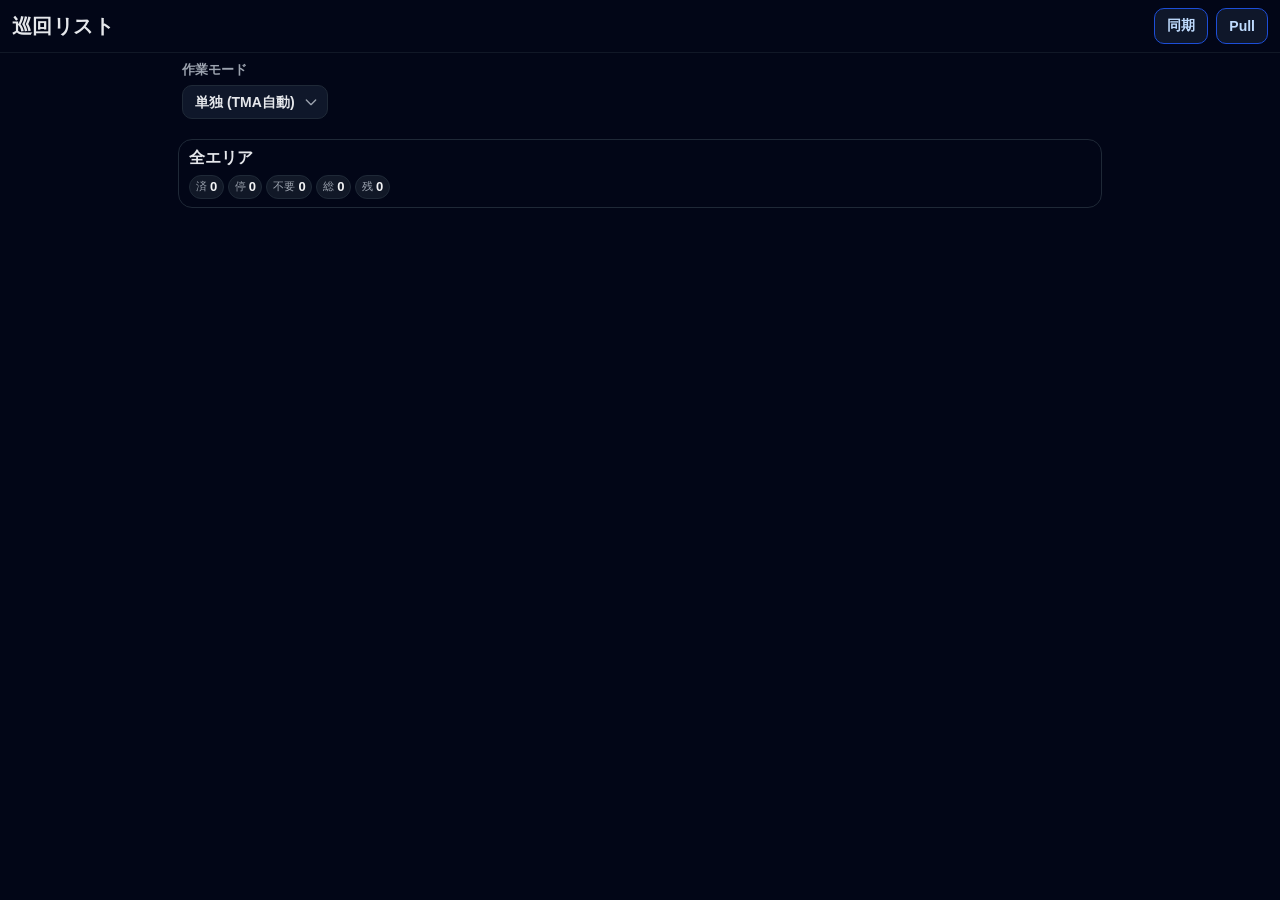
==== index.html @ ec878384 "Add files via upload" ====
<!doctype html>
<html lang="ja">
<head>
  <meta charset="utf-8" />
  <meta name="viewport" content="width=device-width,initial-scale=1,viewport-fit=cover" />
  <title>巡回リスト s9b</title>
  <link rel="stylesheet" href="style.css?v=s9b" />
</head>
<body>
  <header class="appbar">
    <div class="title">巡回リスト</div>
    <div class="btns">
      <button id="syncBtn" class="btn primary">同期</button>
      <button id="pushLogBtn" class="btn primary">Pull</button>
    </div>
  </header>
  <main class="wrap">
    <div class="mode-switch-container">
      <div class="mode-switch-label">作業モード</div>
      <select id="workModeSelect" class="mode-switch-select">
        <option value="single">単独 (TMA自動)</option>
        <option value="continuous">連続 (TMA手動)</option>
      </select>
    </div>
    <p id="statusText" class="hint"></p>
    <section class="cards" id="city-list-container"></section>
    <section class="cards" style="margin-top:8px;">
      <div class="cardlink">
        <h2>全エリア</h2>
        <div class="meta">
          <span class="chip">済 <span id="all-done">0</span></span>
          <span class="chip">停 <span id="all-stop">0</span></span>
          <span class="chip">不要 <span id="all-skip">0</span></span>
          <span class="chip">総 <span id="all-total">0</span></span>
          <span class="chip">残 <span id="all-rem">0</span></span>
        </div>
      </div>
    </section>
  </main>
  <div id="progressModal" class="modal"><div class="dialog"><h3>同期中…</h3><div class="barwrap"><div id="progressBar" class="bar"></div></div></div></div>
  <script src="app.js?v=s9b"></script>
  <script>Junkai.initIndex();</script>
</body>
</html>
---- style.css ----
:root{
  /* ダークモード用カラー定義 */
  --fg:#e5e7eb;
  --muted:#9ca3af;
  --card:#020617;
  --line:#1f2937;

  /* ステータスカラー */
  --green:#22c55e;
  --pink:#fb7185;
  --gray:#6b7280;
  --yellow:#eab308;
  --blue:#38bdf8;

  --accent:#38bdf8;
  --app-version:"s9f";
}

*{box-sizing:border-box;}
html,body{margin:0;padding:0;background:#020617;color:var(--fg);font-family:-apple-system,BlinkMacSystemFont,"Segoe UI",Roboto,"Noto Sans JP",sans-serif;}

/* App Bar */
.appbar{position:sticky;top:0;z-index:20;background:#020617;border-bottom:1px solid #111827;display:flex;align-items:center;justify-content:space-between;padding:8px 12px;gap:8px;}
.appbar .title{font-weight:800;letter-spacing:.02em;font-size:20px;}
.appbar .btns{display:flex;gap:8px;}
.btn{appearance:none;border:1px solid var(--line);background:#020617;border-radius:10px;padding:8px 12px;font-weight:700;font-size:14px;color:var(--fg);cursor:pointer;white-space:nowrap;}
.btn.primary{background:#0f172a;border-color:#1d4ed8;color:#bfdbfe;}
.btn:hover{background:#0f172a;}

/* iPhone対応：全体マージン */
.wrap{max-width:940px;margin:8px auto;padding:0 8px 60px;}

/* Hint */
.hint{color:var(--muted);font-size:12px;margin:4px 2px;}

/* Grid Gap */
.cards{display:grid;grid-template-columns:1fr;gap:6px;}

/* カードリンク */
.cardlink{display:block;text-decoration:none;color:inherit;background:var(--card);border:1px solid var(--line);border-radius:14px;padding:8px 10px;}
.cardlink:hover{background:#020617;border-color:#334155;}

/* カード内タイトル */
.cardlink h2 { margin: 0;
font-size: 16px; line-height: 1.3; }

/* メタ情報(チップコンテナ) */
.meta{display:flex;gap:4px;flex-wrap:wrap;color:var(--muted);font-size:12px;margin-top:6px;}

/* チップと数値のサイズアップ */
.chip {
  display:inline-flex;
  align-items:center;
  gap:3px;
  background:#111827;
  border:1px solid var(--line);
  border-radius:999px;
  padding:2px 6px;
  color:var(--muted);
  font-size:11px;
  height:24px;
}
.chip span {
  font-weight:700;
  color:#f3f4f6;
  font-size:13px;
  letter-spacing: -0.5px;
}

.empty{color:var(--muted);font-size:14px;margin-top:10px;}

/* モーダル：配置を下部にオフセット (親指が届きやすい位置) */
.modal{position:fixed;inset:0;background:rgba(0,0,0,.65);display:none;align-items:flex-end;justify-content:center;padding-bottom:25vh;z-index:50;}
.modal.show{display:flex;}
.dialog{width:min(480px,90vw);background:#020617;color:#fff;border-radius:12px;padding:16px 14px;border:1px solid #111827;}
.barwrap{height:8px;background:#020617;border-radius:999px;overflow:hidden;margin-top:10px;border:1px solid #1f2937;}
.bar{height:100%;width:0;background:linear-gradient(90deg,#60a5fa,#a78bfa,#34d399);}

/* フィルタモーダル用スタイル */
.filter-dialog{width:min(360px,90vw);background:#020617;color:#fff;border-radius:12px;padding:20px;border:1px solid #111827;}
.filter-dialog h3{margin:0 0 16px 0;font-size:16px;font-weight:700;}
.filter-options{display:flex;flex-direction:column;gap:12px;margin-bottom:20px;}
.filter-option{display:flex;align-items:center;gap:10px;padding:8px 12px;background:#0f172a;border:1px solid var(--line);border-radius:8px;}
.filter-option input[type="checkbox"]{width:18px;height:18px;cursor:pointer;accent-color:#38bdf8;}
.filter-option label{font-size:14px;cursor:pointer;flex:1;}
.filter-actions{display:flex;gap:10px;justify-content:flex-end;}
.filter-actions .btn{min-width:80px;}

/* リスト */
.list{display:flex;flex-direction:column;gap:8px;}
.row{display:grid;grid-template-columns:auto 1fr auto;gap:8px;align-items:flex-start;border:1px solid var(--line);border-radius:14px;background:var(--card);padding:8px;position:relative;overflow:hidden;}
.row::before{content:"";position:absolute;top:0;bottom:0;left:0;width:4px;background:transparent;border-radius:14px 0 0 14px;}
.row::after{content:"";position:absolute;top:0;bottom:0;right:0;width:4px;background:transparent;border-radius:0 14px 14px 0;}

.row .idx{font-weight:800;color:#e5e7eb;}
.row .leftcol{display:flex;flex-direction:column;gap:4px;align-items:flex-start;}
.row .left-top{display:flex;align-items:center;gap:6px;}

.row .mid{display:flex;flex-direction:column;gap:2px;min-width:0;}
.row .title{font-weight:800;font-size:15px;white-space:normal;display:-webkit-box;-webkit-line-clamp:2;-webkit-box-orient:vertical;overflow:hidden;line-height:1.2;}
.row .sub{color:#cbd5f5;white-space:normal;line-height:1.1;font-size:14px;}

.rightcol{display:flex;flex-direction:column;gap:8px;align-items:flex-end;}
.state{padding:4px 6px;border:1px solid var(--line);border-radius:10px;background:#020617;color:var(--fg);font-size:13px;cursor:pointer;}

.btn-group{display:flex;gap:4px;}

/* タイヤ点検ボタン */
.tire-btn{padding:8px 12px;font-size:13px;border-radius:10px;border:1px solid var(--line);background:#020617;color:var(--fg);cursor:pointer;font-weight:700;}
.tire-btn:hover{background:#0f172a;}

/* TMAボタン (ダークUI調和・アウトライン型) */
.tma-btn{padding:8px 12px;font-size:13px;border-radius:10px;border:1px solid #0d9488;background:#020617;color:#2dd4bf;cursor:pointer;font-weight:700;}
.tma-btn:hover{background:#0f172a;border-color:#14b8a6;color:#5eead4;}
.tma-btn:disabled{background:#020617;border-color:#374151;color:#4b5563;cursor:not-allowed;}

/* 背景色 */
.bg-green{background:var(--card);border:1px solid var(--green);}
.bg-green::before,.bg-green::after{background:var(--green);}
.bg-pink{background:var(--card);border:1px solid var(--pink);}
.bg-pink::before,.bg-pink::after{background:var(--pink);}
.bg-gray{background:var(--card);border:1px solid var(--gray);}
.bg-gray::before,.bg-gray::after{background:var(--gray);}
.bg-yellow{background:var(--card);border:1px solid var(--yellow);}
.bg-yellow::before,.bg-yellow::after{background:var(--yellow);}
.bg-blue{background:var(--card);border:1px solid var(--blue);}
.bg-blue::before,.bg-blue::after{background:var(--blue);}

.ver{position:fixed;right:8px;bottom:6px;font-size:10px;color:#64748b;opacity:.7;pointer-events:none;z-index:9;}
.datetime{font-size:12px;color:#9ca3af;line-height:1.2;text-align:left;white-space:normal;}

.version-label{position:fixed;right:8px;bottom:8px;font-size:11px;color:var(--muted);opacity:.8;pointer-events:none;z-index:9999;}
.version-label::before{content:"ver ";}
.version-label::after{content:var(--app-version);}

/* 作業モード切り替え (2行レイアウト) */
.mode-switch-container{margin:4px 2px 12px;padding:0 2px;}
.mode-switch-label{display:block;font-size:13px;font-weight:700;color:var(--muted);margin-bottom:6px;}
.mode-switch-select{display:block;appearance:none;background:#0f172a;border:1px solid var(--line);border-radius:10px;color:var(--fg);padding:8px 32px 8px 12px;font-size:14px;font-weight:700;cursor:pointer;color-scheme:dark;background-image:url("data:image/svg+xml,%3Csvg xmlns='http://www.w3.org/2000/svg' fill='none' viewBox='0 0 24 24' stroke='%239ca3af'%3E%3Cpath stroke-linecap='round' stroke-linejoin='round' stroke-width='2' d='M19 9l-7 7-7-7'%3E%3C/path%3E%3C/svg%3E");background-repeat:no-repeat;background-position:right 8px center;background-size:16px;}

/* チェックボックス */
.chk{width:18px;height:18px;cursor:pointer;accent-color:#38bdf8;}

/* TMA確認用カスタムモーダル */
.tma-confirm-actions {
  display: flex;
  gap: 12px;
  margin-top: 24px;
  flex-direction: row; 
}
.tma-confirm-actions .btn {
  flex: 1; 
  padding: 12px 0; 
  font-size: 16px;
}
.tma-confirm-actions .btn-ok {
  background: #020617;
  border: 1px solid #0d9488;
  color: #2dd4bf;
}
.tma-confirm-actions .btn-ok:hover {
  background: #0f172a;
  border-color: #14b8a6;
  color: #5eead4;
}
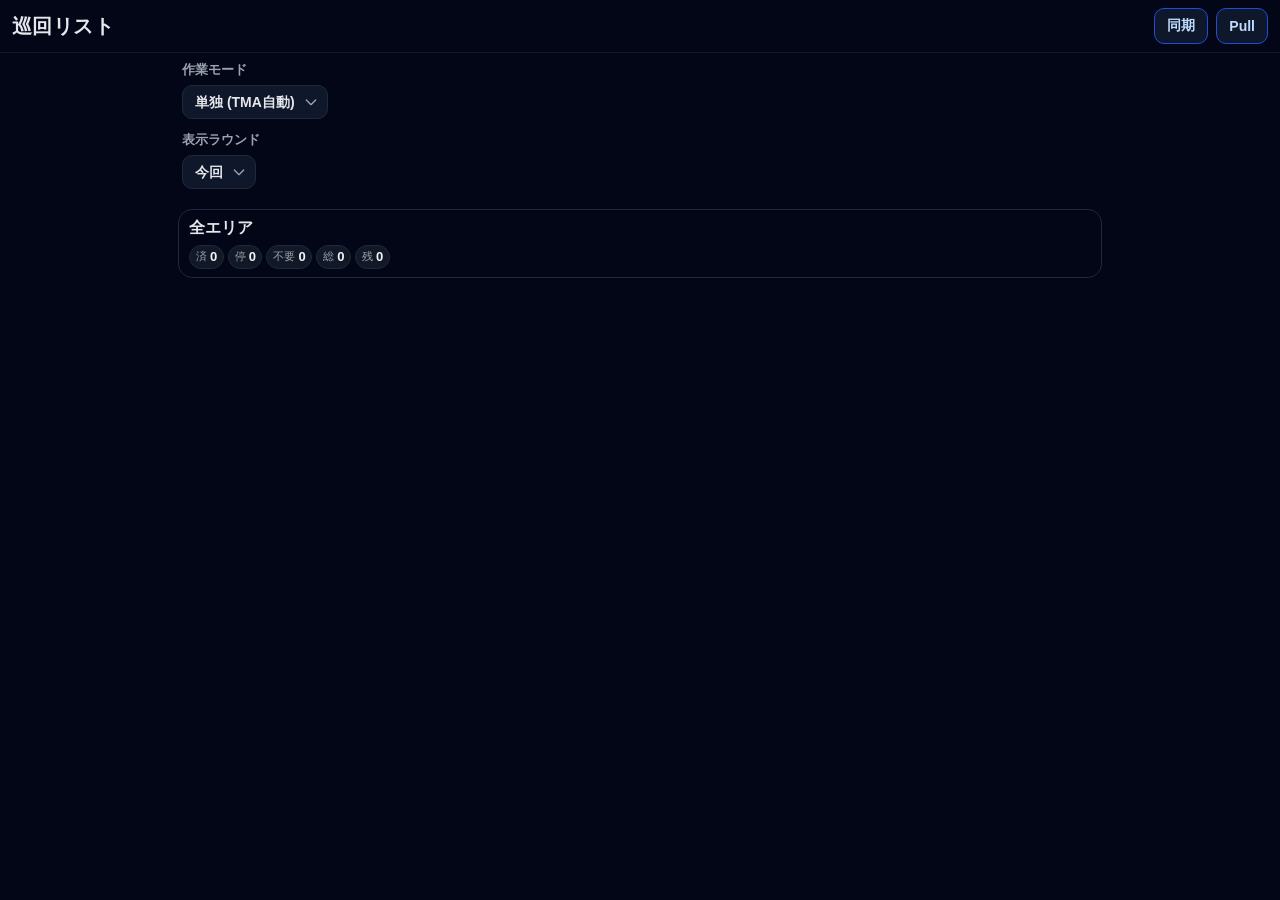
==== commit d4de6b95: "Update title and script version in index.html" ====
--- a/index.html
+++ b/index.html
@@ -3,8 +3,8 @@
 <head>
   <meta charset="utf-8" />
   <meta name="viewport" content="width=device-width,initial-scale=1,viewport-fit=cover" />
-  <title>巡回リスト s9b</title>
-  <link rel="stylesheet" href="style.css?v=s9b" />
+  <title>巡回リスト s10</title>
+  <link rel="stylesheet" href="style.css?v=s10" />
 </head>
 <body>
   <header class="appbar">
@@ -20,6 +20,13 @@
       <select id="workModeSelect" class="mode-switch-select">
         <option value="single">単独 (TMA自動)</option>
         <option value="continuous">連続 (TMA手動)</option>
+      </select>
+    </div>
+    <div class="mode-switch-container">
+      <div class="mode-switch-label">表示ラウンド</div>
+      <select id="roundSwitchSelect" class="mode-switch-select">
+        <option value="current">今回</option>
+        <option value="prev">前回</option>
       </select>
     </div>
     <p id="statusText" class="hint"></p>
@@ -38,7 +45,7 @@
     </section>
   </main>
   <div id="progressModal" class="modal"><div class="dialog"><h3>同期中…</h3><div class="barwrap"><div id="progressBar" class="bar"></div></div></div></div>
-  <script src="app.js?v=s9b"></script>
+  <script src="app.js?v=s10"></script>
   <script>Junkai.initIndex();</script>
 </body>
 </html>
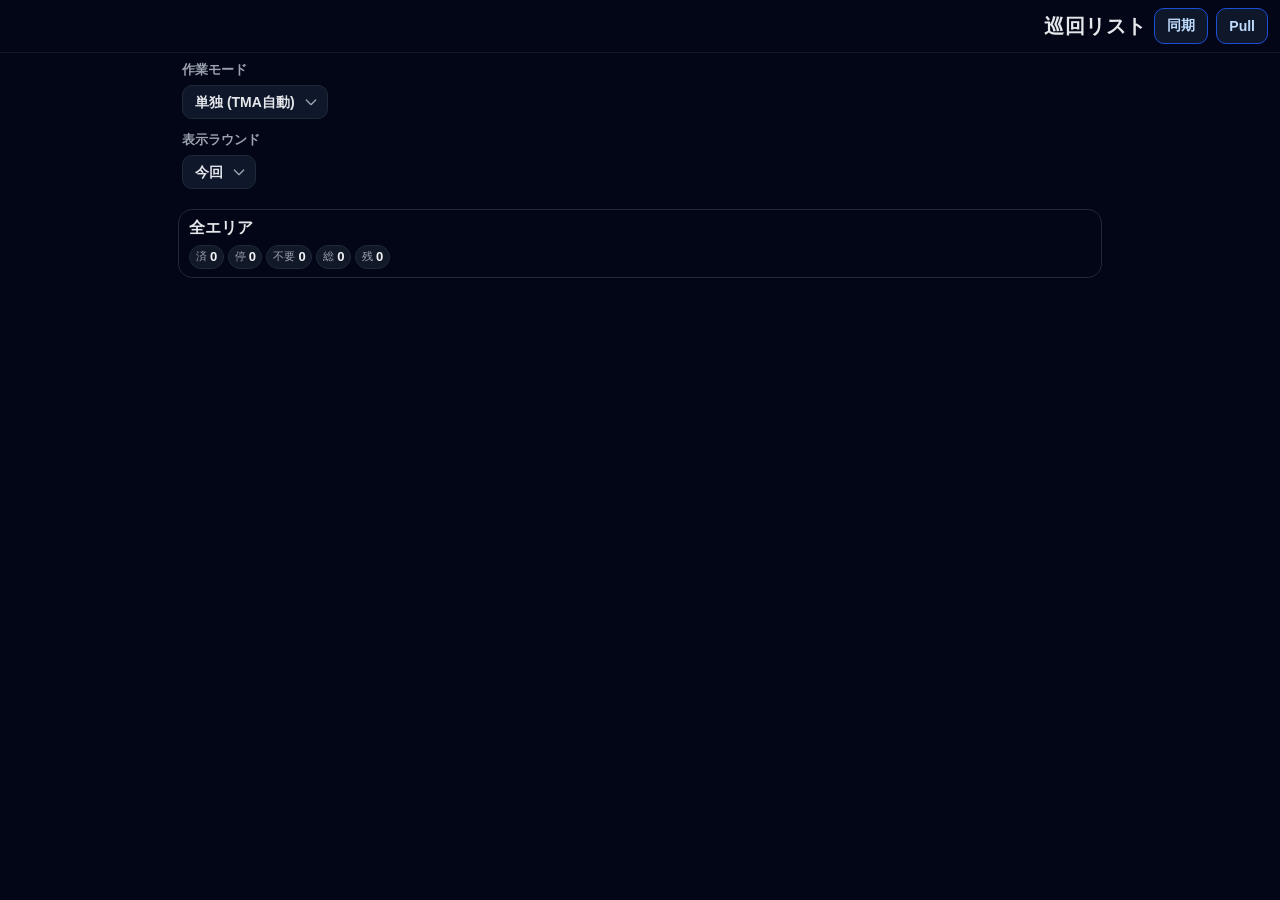
==== commit 22fc735b: "Update app.js version in index.html" ====
--- a/index.html
+++ b/index.html
@@ -45,7 +45,7 @@
     </section>
   </main>
   <div id="progressModal" class="modal"><div class="dialog"><h3>同期中…</h3><div class="barwrap"><div id="progressBar" class="bar"></div></div></div></div>
-  <script src="app.js?v=s10"></script>
+  <script src="app.js?v=s11"></script>
   <script>Junkai.initIndex();</script>
 </body>
 </html>
--- a/style.css
+++ b/style.css
@@ -13,7 +13,7 @@
   --blue:#38bdf8;
 
   --accent:#38bdf8;
-  --app-version:"s9f";
+  --app-version:"s10";
 }
 
 *{box-sizing:border-box;}
@@ -21,8 +21,8 @@
 
 /* App Bar */
 .appbar{position:sticky;top:0;z-index:20;background:#020617;border-bottom:1px solid #111827;display:flex;align-items:center;justify-content:space-between;padding:8px 12px;gap:8px;}
-.appbar .title{font-weight:800;letter-spacing:.02em;font-size:20px;}
-.appbar .btns{display:flex;gap:8px;}
+.appbar .title{font-weight:800;letter-spacing:.02em;font-size:20px;flex:1 1 auto;min-width:0;overflow:hidden;text-overflow:ellipsis;white-space:nowrap;text-align:right;}
+.appbar .btns{display:flex;gap:8px;flex-shrink:0;}
 .btn{appearance:none;border:1px solid var(--line);background:#020617;border-radius:10px;padding:8px 12px;font-weight:700;font-size:14px;color:var(--fg);cursor:pointer;white-space:nowrap;}
 .btn.primary{background:#0f172a;border-color:#1d4ed8;color:#bfdbfe;}
 .btn:hover{background:#0f172a;}
